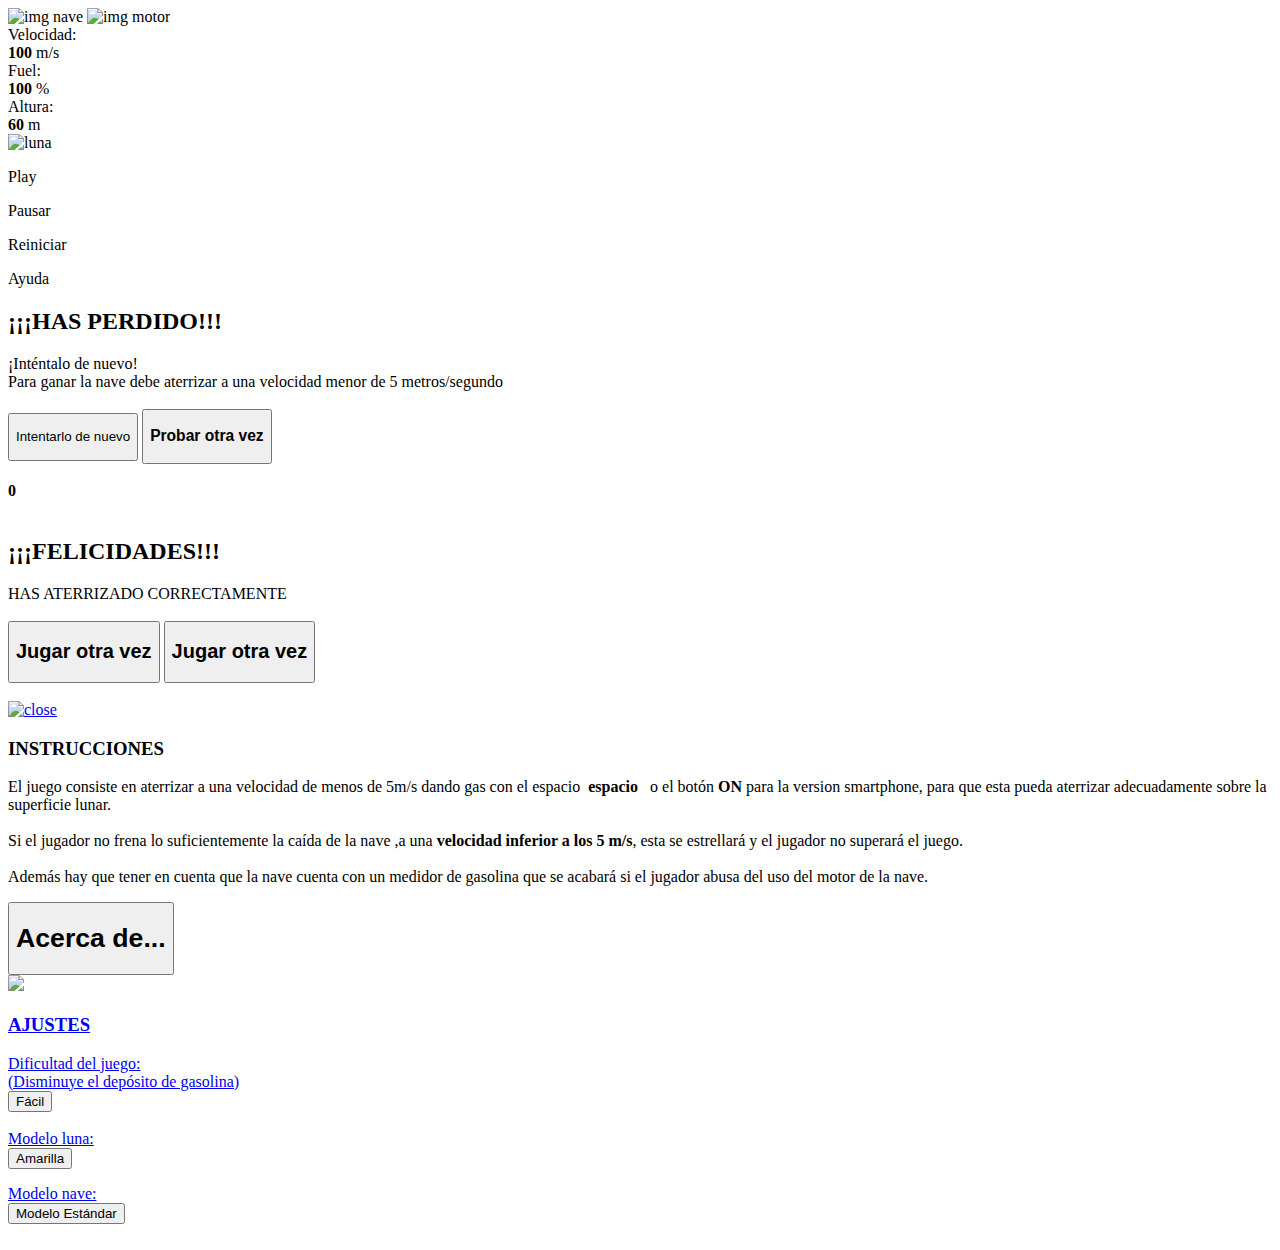
==== index.html @ bb775c2c "Update index.html" ====
<!DOCTYPE html>
<html>
<head>
 <title>Lunar Lander</title>
 <meta charset="UTF-8">
 <meta name="description" content="Minijuego Lunar Lander con html, css, y JavaScript">
 <meta name="viewport" content="width=device-width, initial-scale=1.0">
 <link rel='stylesheet' media='screen and (min-width: 601px)' href='css/desktop.css'>
 <link rel='stylesheet' media='screen and (max-width: 600px)' href='css/smartphone.css'>
 <script src="js/js.js"></script>
 
</head>

<body id="contenedor">

<div id="nave">
	<img id ="imgNave" src="img/nave.png" alt="img nave">
	<img id ="imgMotor" src="img/motor.gif" alt="img motor">
</div>

<div id="izquierda">
	<div id="cpanel">
		<div class="controlesNave">Velocidad:<br><b><span id="velocidad">100</span></b> m/s</div>
		<div class="controlesNave">Fuel:<br><b><span id="fuel">100</span></b> %</div>
		<div class="controlesNave">Altura:<br><b><span id="altura">60</span></b> m</div>
		<div id="botonOn"></div>
	</div>
</div>

<div id="zonaAterrizaje"><img src="img/luna.png" alt="luna" id="luna"></div>

<div id="derechaSmartphone">
		<div id="reanudaSmartphone"><p></p></div>
		<div id="pausaSmartphone"></div>
		<div id="reiniciaSmartphone"><p></p></div>
		<div id="ayudaSmartphone"><p></p></div>
</div>

<div id="derecha">
		<div id="reanudar"><p>Play</p></div>
		<div id="pausa">Pausar</div>
		<div id="reinicia"><p>Reiniciar</p></div>
		<div id="instrucciones"><p>Ayuda</p></div>
</div>

<div id="gameOver">
	<h2>¡¡¡HAS PERDIDO!!!</h2>
	¡Inténtalo de nuevo! <br>
	Para ganar la nave debe aterrizar a una velocidad menor de 5 metros/segundo<br><br>
	<button id="jugarOtraVez"><p>Intentarlo de nuevo</p> </button>
	<button id="jugarOtraVezSmartphone"><h3>Probar otra vez</h3></button>
	<br><br>
	<b><span id="/">0</span></b><br><br>
</div>

<div id="userWin">
	<h2>¡¡¡FELICIDADES!!!</h2>
	HAS ATERRIZADO CORRECTAMENTE <br><br>
	<button id="jugarAgain"> <h2>Jugar otra vez</h2></button>
	<button id="jugarAgainSmartphone"><h2>Jugar otra vez</h2></button><br><br>
</div>

<div id="menuInstrucciones">
	<a href="#" onclick="ocultarInstrucciones();"><img id="close" src="img/close.png" alt="close"></a>
	<h3>INSTRUCCIONES</h3>
	<p>El juego consiste en aterrizar a una velocidad de menos de 5m/s dando gas con el espacio<b>&nbsp;&nbsp;espacio&nbsp;&nbsp;</b> o el botón <b>ON</b> para la version smartphone, para que esta pueda aterrizar adecuadamente sobre la superficie lunar.<br><br>Si el jugador no frena lo suficientemente la caída de la nave ,a una <b>velocidad inferior a los 5 m/s</b>, esta se estrellará y el jugador no superará el juego.<br><br> Además hay que tener en cuenta que la nave cuenta con un medidor de gasolina que se acabará si el jugador abusa del uso del motor de la nave.</p>
	<a href="acerca.html"><button><h1>Acerca de...</h1></button></a>
</div>

<div id="settings">
<a href="#" onclick="ocultarAjustes();"><img id="close" src="img/close.png"</a>
	<h3>AJUSTES</h3>
	<p>Dificultad del juego:<br>
	(Disminuye el depósito de gasolina)<br>
	<button id="dificultad">Fácil</button><br><br>
	Modelo luna:<br>
	<button id="modeloLuna">Amarilla</button>
	</p>
	Modelo nave:<br>
	<button id="modeloNave">Modelo Estándar</button><br><br>

</body>
</html>
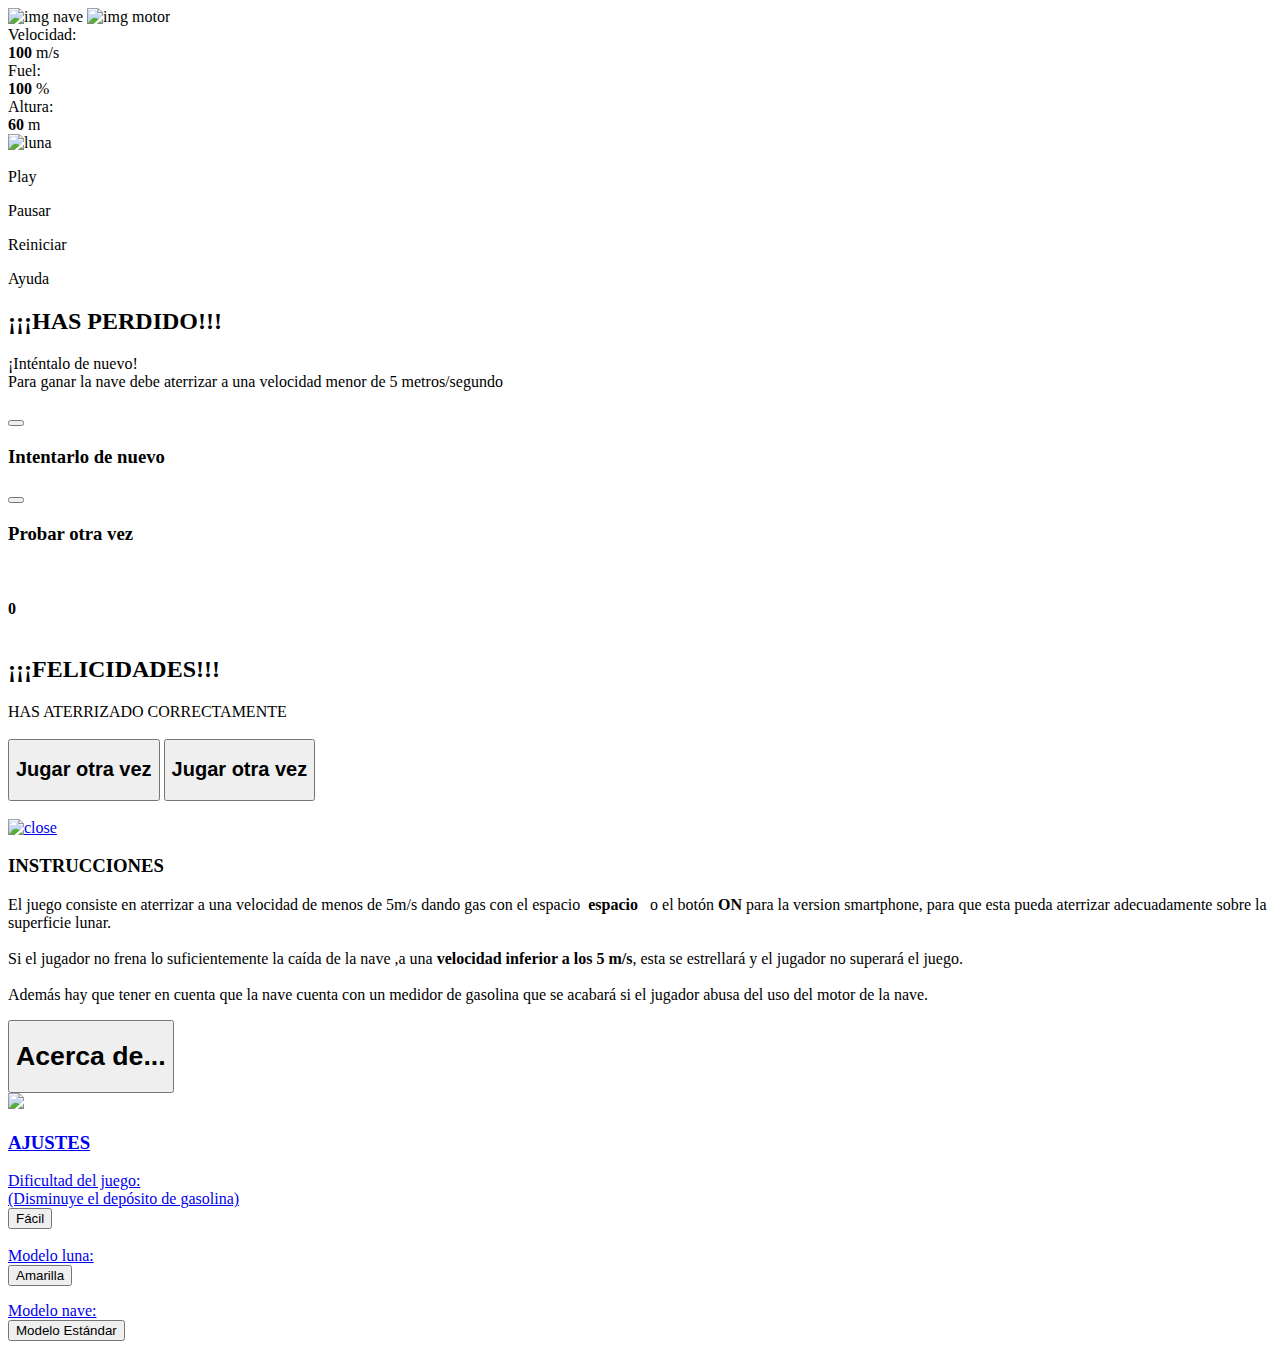
==== commit 459aeb3e: "Update index.html" ====
--- a/index.html
+++ b/index.html
@@ -47,8 +47,8 @@
 	<h2>¡¡¡HAS PERDIDO!!!</h2>
 	¡Inténtalo de nuevo! <br>
 	Para ganar la nave debe aterrizar a una velocidad menor de 5 metros/segundo<br><br>
-	<button id="jugarOtraVez"><p>Intentarlo de nuevo</p> </button>
-	<button id="jugarOtraVezSmartphone"><h3>Probar otra vez</h3></button>
+	<button id="jugarOtraVez"> </button><h3>Intentarlo de nuevo</h3>
+	<button id="jugarOtraVezSmartphone"></button><h3>Probar otra vez</h3>
 	<br><br>
 	<b><span id="/">0</span></b><br><br>
 </div>
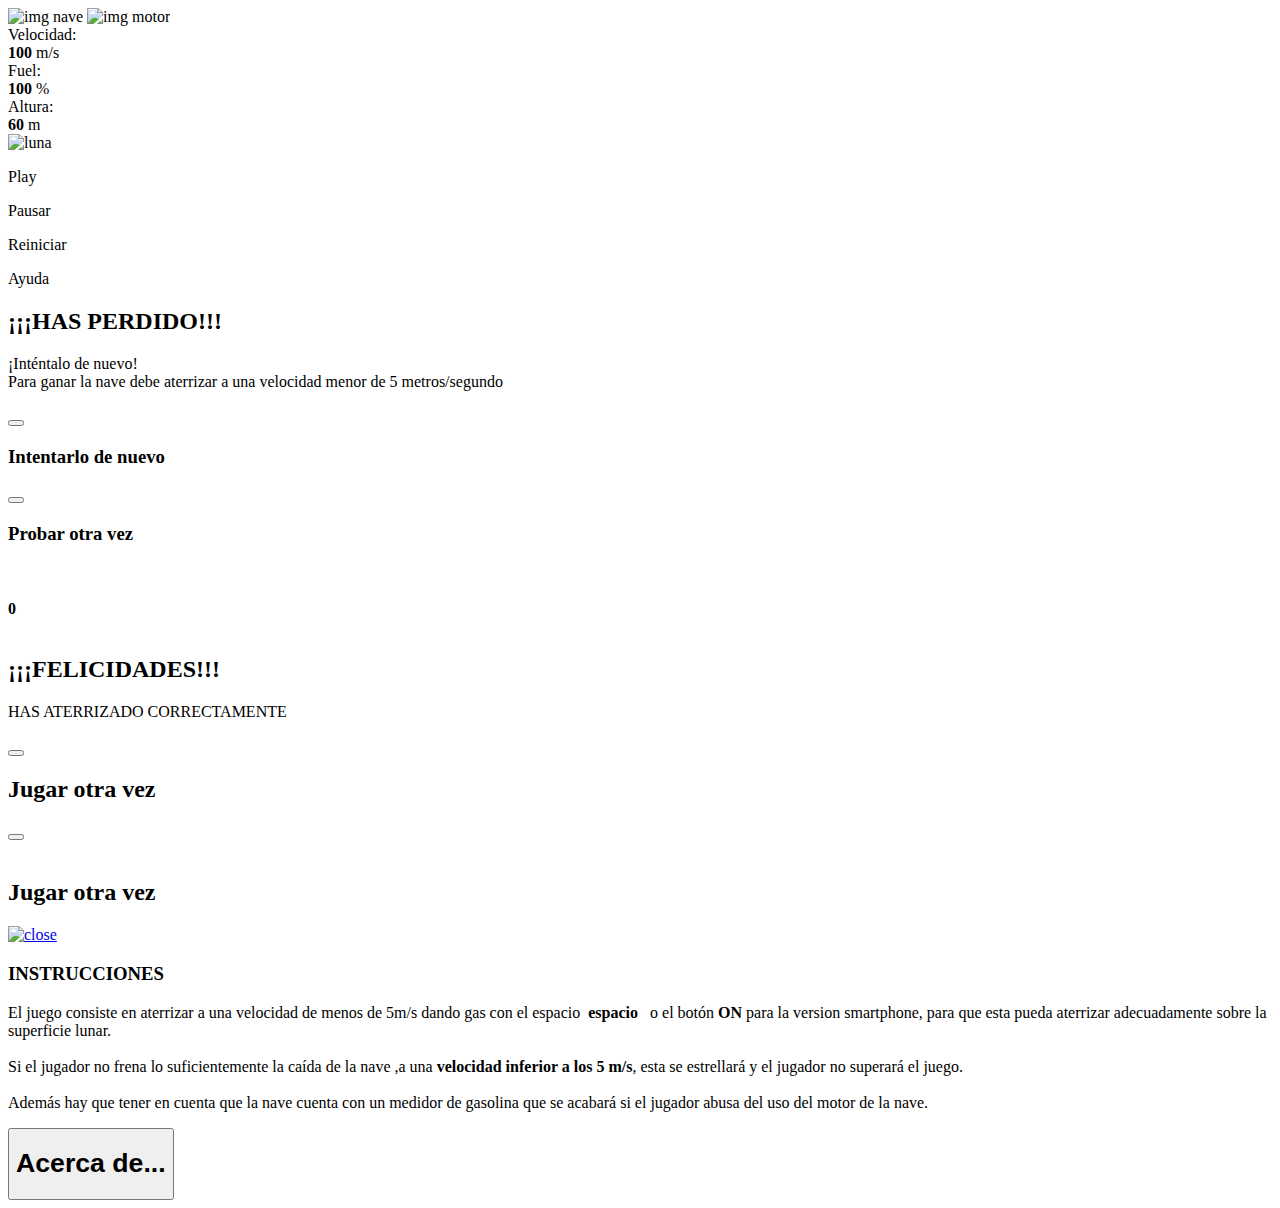
==== commit 1483d0ff: "Update index.html" ====
--- a/index.html
+++ b/index.html
@@ -56,8 +56,8 @@
 <div id="userWin">
 	<h2>¡¡¡FELICIDADES!!!</h2>
 	HAS ATERRIZADO CORRECTAMENTE <br><br>
-	<button id="jugarAgain"> <h2>Jugar otra vez</h2></button>
-	<button id="jugarAgainSmartphone"><h2>Jugar otra vez</h2></button><br><br>
+	<button id="jugarAgain"> </button><h2>Jugar otra vez</h2>
+	<button id="jugarAgainSmartphone"></button><br><br><h2>Jugar otra vez</h2>
 </div>
 
 <div id="menuInstrucciones">
@@ -66,19 +66,6 @@
 	<p>El juego consiste en aterrizar a una velocidad de menos de 5m/s dando gas con el espacio<b>&nbsp;&nbsp;espacio&nbsp;&nbsp;</b> o el botón <b>ON</b> para la version smartphone, para que esta pueda aterrizar adecuadamente sobre la superficie lunar.<br><br>Si el jugador no frena lo suficientemente la caída de la nave ,a una <b>velocidad inferior a los 5 m/s</b>, esta se estrellará y el jugador no superará el juego.<br><br> Además hay que tener en cuenta que la nave cuenta con un medidor de gasolina que se acabará si el jugador abusa del uso del motor de la nave.</p>
 	<a href="acerca.html"><button><h1>Acerca de...</h1></button></a>
 </div>
-
-<div id="settings">
-<a href="#" onclick="ocultarAjustes();"><img id="close" src="img/close.png"</a>
-	<h3>AJUSTES</h3>
-	<p>Dificultad del juego:<br>
-	(Disminuye el depósito de gasolina)<br>
-	<button id="dificultad">Fácil</button><br><br>
-	Modelo luna:<br>
-	<button id="modeloLuna">Amarilla</button>
-	</p>
-	Modelo nave:<br>
-	<button id="modeloNave">Modelo Estándar</button><br><br>
-
 </body>
 </html>
 
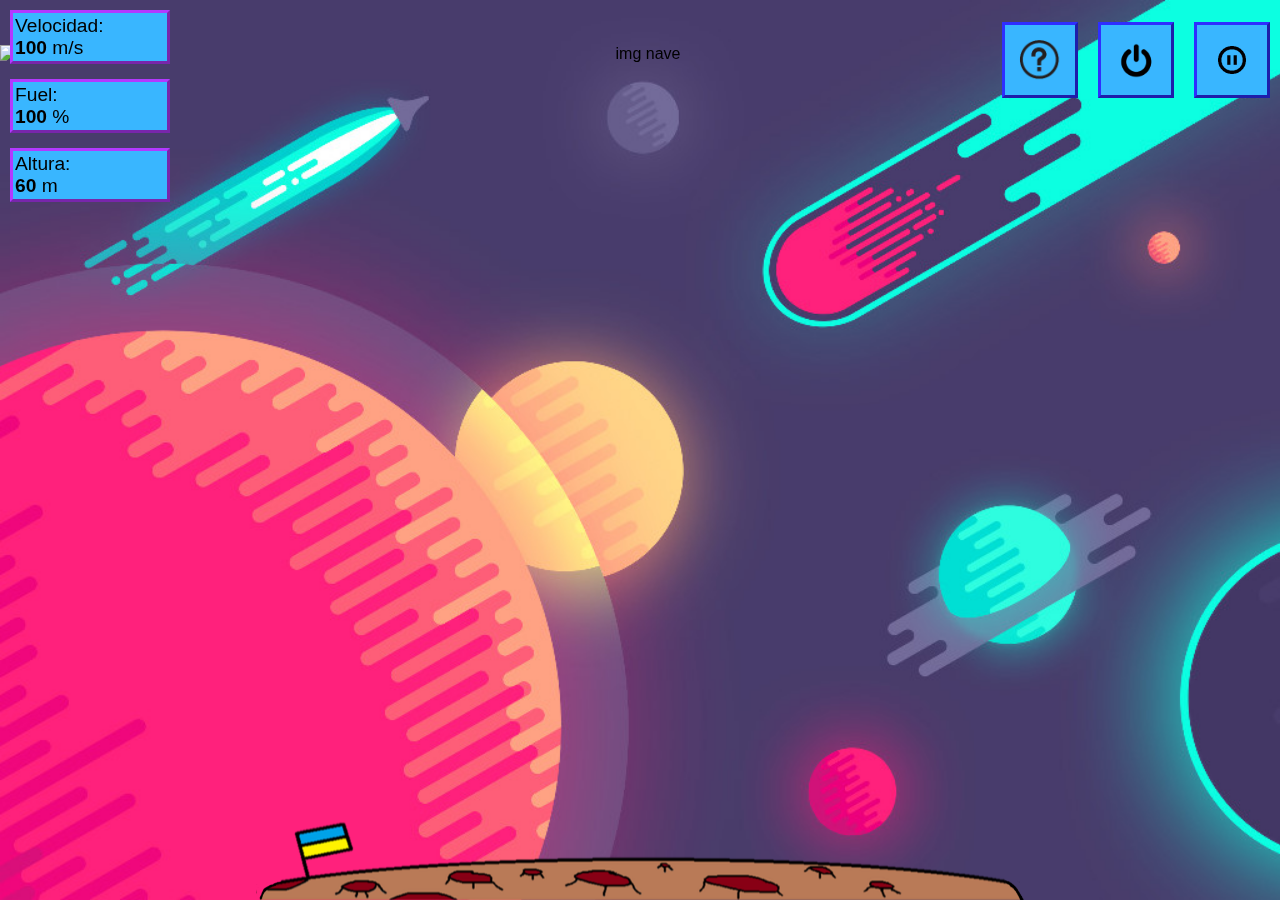
==== commit 5b5f6219: "Update index.html" ====
--- a/index.html
+++ b/index.html
@@ -64,8 +64,7 @@
 	<a href="#" onclick="ocultarInstrucciones();"><img id="close" src="img/close.png" alt="close"></a>
 	<h3>INSTRUCCIONES</h3>
 	<p>El juego consiste en aterrizar a una velocidad de menos de 5m/s dando gas con el espacio<b>&nbsp;&nbsp;espacio&nbsp;&nbsp;</b> o el botón <b>ON</b> para la version smartphone, para que esta pueda aterrizar adecuadamente sobre la superficie lunar.<br><br>Si el jugador no frena lo suficientemente la caída de la nave ,a una <b>velocidad inferior a los 5 m/s</b>, esta se estrellará y el jugador no superará el juego.<br><br> Además hay que tener en cuenta que la nave cuenta con un medidor de gasolina que se acabará si el jugador abusa del uso del motor de la nave.</p>
-	<a href="acerca.html"><button><h1>Acerca de...</h1></button></a>
+	<a href="acerca.html"></a><button>"Acerca de..."</button>
 </div>
 </body>
 </html>
-
--- a/css/desktop.css
+++ b/css/desktop.css
@@ -0,0 +1,243 @@
+#contenedor,html{
+	height:100%;padding:0px;margin:0px;
+	background-image: url("../img/fondo.png");
+	background-size: cover;
+	background-repeat: no-repeat;
+	font-family: Arial;
+}
+#izquierda{
+	display: inline-block; 
+	width: 30%;
+	height: 100%;
+	position: fixed;left: 0px;
+	background-size: 80%;
+	background-repeat: no-repeat;
+	background-position: left bottom;
+}
+.controlesNave{
+	width: auto; height: auto; 
+	max-width: 150px;
+	background-color: #39b6ff;
+	margin: 10px;
+	width: 100%;
+	border-style: outset;
+	border-color: #b339ff;
+	font-size: 120%;
+	padding: 2px;
+	margin-bottom: 15px;
+}
+#botonOn{
+	display: none;
+}
+
+#derechaSmartphone{display: none;}
+
+#derecha{
+	background-repeat: no-repeat;
+	background-position: right; 
+	background-size: 30%;
+	display:block !important;
+	pointer-events: auto;
+	width:35%; height:100%;
+	position: fixed; right: 0px;
+}
+
+#reanudar:active {border-style: inset;}
+#reanudar:hover {background-color: #2e2efe; font-size: 100%;}
+#pausa:active {border-style: inset;}
+#pausa:hover {background-color: #2e2efe; font-size: 100%;}
+#reinicia:active {border-style: inset;}
+#reinicia:hover {background-color: #2e2efe; font-size: 100%;}
+#instrucciones:active {border-style: inset;}
+#instrucciones:hover {background-color: #2e2efe; font-size: 100%;}
+#close:active {border-style: inset;}
+#close:hover {background-color: #2e2efe;}
+
+#reanudar {
+	border-style: outset;
+	border-color: #2e2efe;
+	display: none;
+	float: right;
+	background-color: #39b6ff;
+	margin: 10px;
+	margin-top: 5%;
+	color: black;
+	font-size: 0%;
+	text-align: center;
+	width: 70px;
+	height: 70px;
+	background-image: url("../img/play.png");
+	background-repeat: no-repeat;
+	background-size: 60%;
+	background-position: 50% 50%;
+	pointer-events: auto;
+}
+#reanudar p {
+	margin-top: 0px;
+}
+
+#pausa {
+	border-style: outset;
+	border-color: #2e2efe;
+	display: inline-block;
+	float: right;
+	background-color: #39b6ff;
+	margin: 10px;
+	margin-top: 5%;
+	color: black;
+	text-align: center;
+	font-size: 0%;
+	width: 70px;
+	height: 70px;
+	background-image: url("../img/pausa.png");
+	background-repeat: no-repeat;
+	background-size: 40%;
+	background-position: 50% 50%;
+}
+#reinicia {
+	border-style: outset;
+	border-color: #2e2efe;
+	display: inline-block;
+	width: 70px; height: 70px;
+	float: right;
+	font-size: 0%;
+	color: black;
+	text-align: center;
+	vertical-align: text-top;
+	background-color: #39b6ff;
+	margin: 10px;
+	margin-top: 5%;
+	background-image: url("../img/reinicia.png");
+	background-repeat: no-repeat;
+	background-size: 50%;
+	background-position: 50% 50%;
+}
+#reinicia p {
+	margin-top: 0px;
+}
+#instrucciones {
+	border-style: outset;
+	border-color: #2e2efe;
+	display: inline-block;
+	float: right;
+	background-color: #39b6ff;
+	margin: 10px;
+	margin-top: 5%;
+	width: 70px;
+	height: 70px;
+	color: black;
+	text-align: center;
+	font-size: 0%;
+	background-image: url("../img/ayuda.png");
+	background-repeat: no-repeat;
+	background-size: 60%;
+	background-position: 50% 50%;
+}
+#instrucciones p {
+	margin-top: 0px;
+}
+
+
+#derechaSmartphone {display: none;}
+
+#settings{
+	display: none;
+	background-image: url("../img/fondo_instrucciones.jpg");
+	text-align: center;
+	border-style: outset;
+	position: absolute;
+	width: 80%;
+	left: 10%;
+	top: 10%;
+}
+#dificultad {
+	padding: 10px;
+	font-size: 120%;
+}
+#modeloLuna {
+	padding: 10px;
+	font-size: 120%;
+}
+#modeloNave {
+	padding: 10px;
+	font-size: 120%;
+}
+
+#menuInstrucciones {
+	margin: 5%;
+	background-image: url("../img/fondo_instrucciones.jpg");
+	text-align: center;
+	border-style: outset;
+	position: absolute;
+	display: none;
+}
+#menuInstrucciones b {
+	background-color: #39b6ff;
+	border-style: outset;
+}
+#close {
+	background-color:#39b6ff;
+	border-style: solid;
+	border-color: #2e2efe;
+	width: 15%;
+	max-width: 50px;
+	position: absolute;
+	top: 2px;
+	right: 2px;
+}
+
+#zonaAterrizaje{
+	height:15%;
+	width:60%;
+	position:fixed;
+	bottom:0px;
+	left:20%;
+}
+#luna {
+	height: 100%; 
+	width: 100%;
+}
+
+
+#nave{
+	text-align:center;
+	position:fixed;
+	top:5%;
+	width:100%;
+	height:15%;
+}
+#imgNave{
+	height:100%;
+	display: block;
+	margin: auto;
+}
+#imgMotor{
+	height: 40%;
+	display: none;
+	margin: auto;
+}
+
+#gameOver{
+	background-image: url("../img/fondo_instrucciones.jpg");
+	text-align: center;
+	border-style: outset;
+	position: absolute;
+	display: none;
+	width: 80%;
+	left: 10%;
+	top: 10%;
+}
+
+#userWin{
+	background-image: url("../img/fondo_instrucciones.jpg");
+	text-align: center;
+	border-style: outset;
+	position: absolute;
+	display: none;
+	width: 80%;
+	left: 10%;
+	top: 10%;
+}
+#jugarOtraVezSmartphone{display: none;}
+#jugarAgainSmartphone{display: none;}
+
--- a/css/smartphone.css
+++ b/css/smartphone.css
@@ -0,0 +1,259 @@
+#contenedor,html{
+	height:100%;padding:0px;margin:0px;
+	background-image: url("../img/fondo.png");
+	background-size: cover;
+	font-family: Arial;
+}
+
+#izquierda{
+	display: inline-block; 
+	width: 25%;
+	height: 100%;
+	position: fixed;left: 0px;
+	background-size: 100%;
+	background-repeat: no-repeat;
+	background-position: bottom left;
+	pointer-events: auto;
+}
+.controlesNave{
+	width: auto; height: auto; 
+	max-width: 90px;
+	background-color: #39b6ff;
+	margin: 10px;
+	width: 100%;
+	border-style: outset;
+	border-color: #2e2efe;
+	font-size: 100%;
+	padding: 2px;
+	margin-bottom: 15px;
+}
+
+#botonOn{
+	display: none;
+	border-style: outset;
+	border-color: #2e2efe;
+	background-color: #39b6ff;
+	margin: 10px;
+	margin-top: 5%;
+	color: black;
+	width: 70px;
+	height: 70px;
+	background-image: url("../img/propulsor.png");
+	background-repeat: no-repeat;
+	background-size: 80%;
+	background-position: 50% 50%;
+	text-align: center;
+}
+#botonOn:active {border-style: inset; background-color: #2e2efe;}
+
+#derecha{display: none;}
+#derechaSmartphone{
+	background-repeat: no-repeat;
+	background-position: right; 
+	background-size: 60%;
+	display:block !important;
+	pointer-events: auto;
+	width:35%;height:100%;
+	position: fixed; right: 0px;
+}
+
+#reanudaSmartphone:active {border-style: inset;background-color: #2e2efe;}
+#reanudaSmartphone:hover {background-color: #2e2efe;} 
+#pausaSmartphone:active {border-style: inset;background-color: #2e2efe;font-size: 100%;}
+#pausaSmartphone:hover {background-color: #2e2efe;} 
+#reiniciaSmartphone:active {border-style: inset;background-color: #2e2efe;}
+#reiniciaSmartphone:hover {background-color: #2e2efe;} 
+#ayudaSmartphone:active {border-style: inset;background-color: #2e2efe;}
+#ayudaSmartphone:hover {background-color: #2e2efe;} 
+#botonAjustesSmartphone:active {border-style: inset;background-color: #2e2efe;}
+#botonAjustesSmartphone:hover {background-color: #2e2efe;}
+#close:active {border-style: inset;background-color: #2e2efe;}
+#close:hover {background-color: #2e2efe;} 
+#pausaSmartphone:hover {background-color: #2e2efe;font-size: 100%;}
+
+#reanudaSmartphone {
+	border-style: outset;
+	border-color: #2e2efe;
+	display: none;
+	background-color: #39b6ff;
+	color: black;
+	margin: 5%;
+	margin-bottom: 2px;
+	text-align: center; 
+	font-size: 130%;
+	width: 90%;
+	height: 70px;
+	background-image: url("../img/play.png");
+	background-repeat: no-repeat;
+	background-size: 70px;
+	background-position: 0% 50%;
+	pointer-events: auto;
+}
+#pausaSmartphone {
+	border-style: outset;
+	border-color: #2e2efe;
+	display: inline-block;
+	float: right;
+	background-color: #39b6ff;
+	margin: 10px;
+	color: black;
+	text-align: center;
+	font-size: 0%;
+	width: 70px;
+	height: 70px;
+	background-image: url("../img/instrucciones.png");
+	background-repeat: no-repeat;
+	background-size: 40%;
+	background-position: 50% 50%;
+}
+#reiniciaSmartphone {
+	border-style: outset;
+	border-color: #2e2efe;
+	display: none;
+	background-color: #39b6ff;
+	color: black;
+	margin: 5%;
+	margin-bottom: 2px;
+	text-align: center; 
+	font-size: 130%;
+	width: 90%;
+	height: 70px;
+	background-image: url("../img/reinicia.png");
+	background-repeat: no-repeat;
+	background-size: 40px;
+	background-position: 7px 50%;
+	pointer-events: auto;
+}
+#ayudaSmartphone {
+	border-style: outset;
+	border-color: #2e2efe;
+	display: none;
+	background-color: #39b6ff;
+	color: black;
+	margin: 5%;
+	margin-bottom: 2px;
+	text-align: center; 
+	font-size: 130%;
+	width: 90%;
+	height: 70px;
+	background-image: url("../img/ayuda.png");
+	background-repeat: no-repeat;
+	background-size: 40px;
+	background-position: 7px 50%;
+	pointer-events: auto;
+}
+#botonAjustesSmartphone{
+	border-style: outset;
+	border-color: #2e2efe;
+	display: none;
+	background-color: #39b6ff;
+	color: black;
+	margin: 5%;
+	margin-bottom: 2px;
+	text-align: center; 
+	font-size: 130%;
+	width: 90%;
+	height: 70px;
+	background-image: url("../img/settings.png");
+	background-repeat: no-repeat;
+	background-size: 40px;
+	background-position: 7px 50%;
+	pointer-events: auto;
+}
+
+#settings{
+	display: none;
+	background-image: url("../img/fondo_instrucciones.jpg");
+	text-align: center;
+	position: absolute;
+	width: 100%;
+	height: 100%;
+}
+#dificultad {
+	padding: 10px;
+	font-size: 120%;
+}
+#modeloLuna {
+	padding: 10px;
+	font-size: 120%;
+}
+#modeloNave {
+	padding: 10px;
+	font-size: 120%;
+}
+
+#menuInstrucciones {
+	background-image: url("../img/fondo_instrucciones.jpg");
+	text-align: center;
+	position: absolute;
+	width: 100%;
+	height: 100%;
+	display: none;
+}
+#menuInstrucciones b {
+	background-color: #39b6ff;
+	border-style: outset;
+}
+#close {
+	background-color:#39b6ff;
+	border-style: solid;
+	border-color: #2e2efe;
+	width: 40px;
+	max-width: 50px;
+	position: absolute;
+	top: 2px;
+	right: 2px;
+}
+
+#zonaAterrizaje{
+	height:15%;
+	width:100%;
+	position:fixed;
+	bottom:0px;
+	left:0%;
+}
+#luna {
+	height: 100%; 
+	width: 100%;
+}
+
+#nave{
+	text-align:center;
+	position:fixed;
+	top:5%;
+	width:100%;
+	height:15%;
+}
+#imgNave{
+	height:100%;
+	display: block;
+	margin: auto;
+}
+#imgMotor{
+	height: 40%;
+	display: none;
+	margin: auto;
+}
+
+#gameOver{
+	background-image: url("../img/fondo_instrucciones.jpg");
+	text-align: center;
+	border-style: outset;
+	position: absolute;
+	display: none;
+	width: 80%;
+	left: 10%;
+	top: 10%;
+}
+#jugarOtraVez{display: none;}
+#jugarAgain{display: none;}
+#userWin{
+	background-image: url("../img/fondo_instrucciones.jpg");
+	text-align: center;
+	border-style: outset;
+	position: absolute;
+	display: none;
+	width: 80%;
+	left: 10%;
+	top: 10%;
+}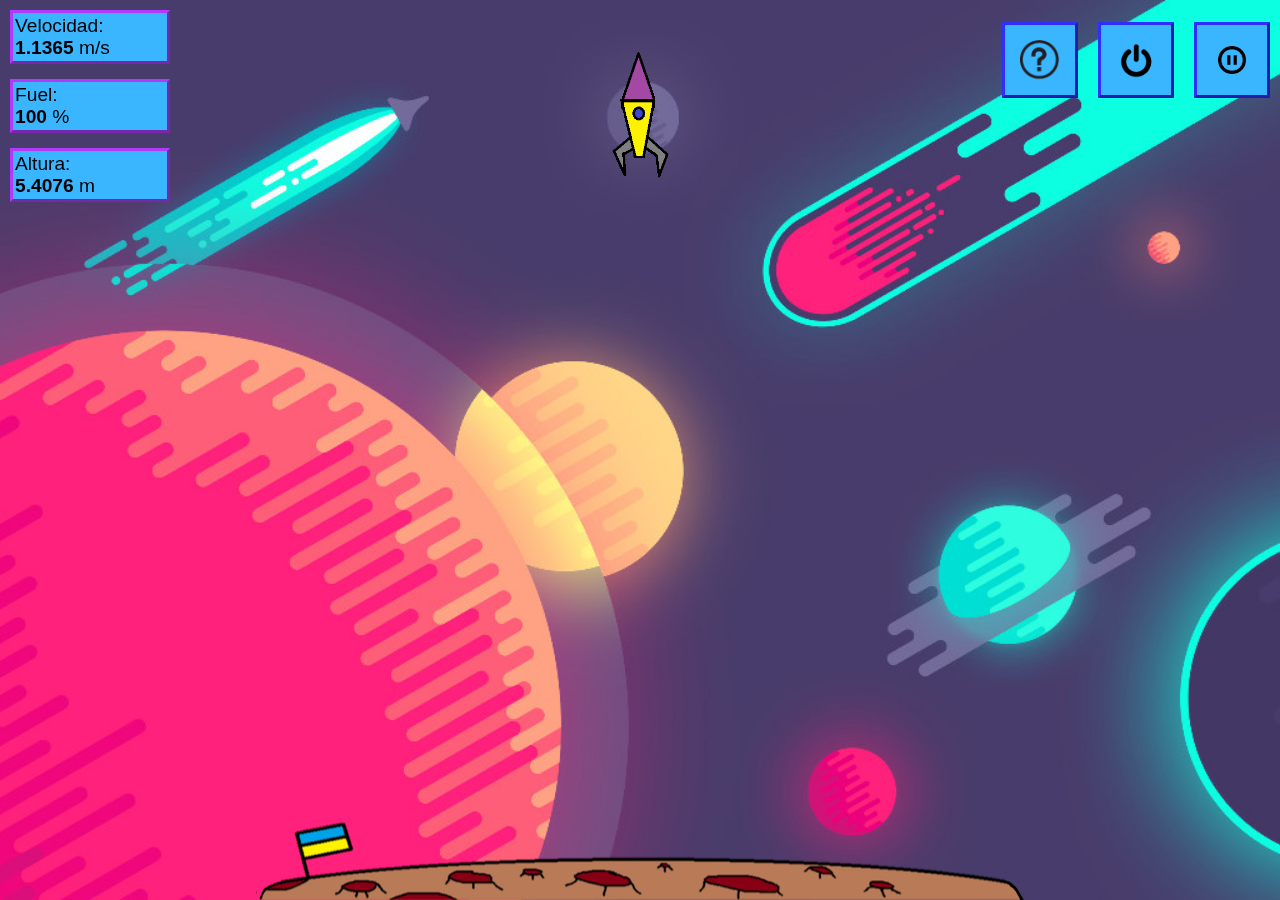
==== commit 4338b8c3: "Update index.html" ====
--- a/index.html
+++ b/index.html
@@ -66,5 +66,18 @@
 	<p>El juego consiste en aterrizar a una velocidad de menos de 5m/s dando gas con el espacio<b>&nbsp;&nbsp;espacio&nbsp;&nbsp;</b> o el botón <b>ON</b> para la version smartphone, para que esta pueda aterrizar adecuadamente sobre la superficie lunar.<br><br>Si el jugador no frena lo suficientemente la caída de la nave ,a una <b>velocidad inferior a los 5 m/s</b>, esta se estrellará y el jugador no superará el juego.<br><br> Además hay que tener en cuenta que la nave cuenta con un medidor de gasolina que se acabará si el jugador abusa del uso del motor de la nave.</p>
 	<a href="acerca.html"></a><button>"Acerca de..."</button>
 </div>
+	
+<div id="settings">
+	<a href="#" onclick="ocultarAjustes();"><img id="close" src="img/close.png" alt="close"></a>
+	<h3>AJUSTES</h3>
+	<p>Dificultad del juego:<br>
+	(Disminuye el depósito de gasolina)<br>
+	<button id="dificultad">Fácil</button><br><br>
+	Modelo luna:<br>
+	<button id="modeloLuna">Amarilla</button>
+	</p>
+	Modelo nave:<br>
+	<button id="modeloNave">Modelo Estándar</button><br><br>	
+</div>
 </body>
 </html>
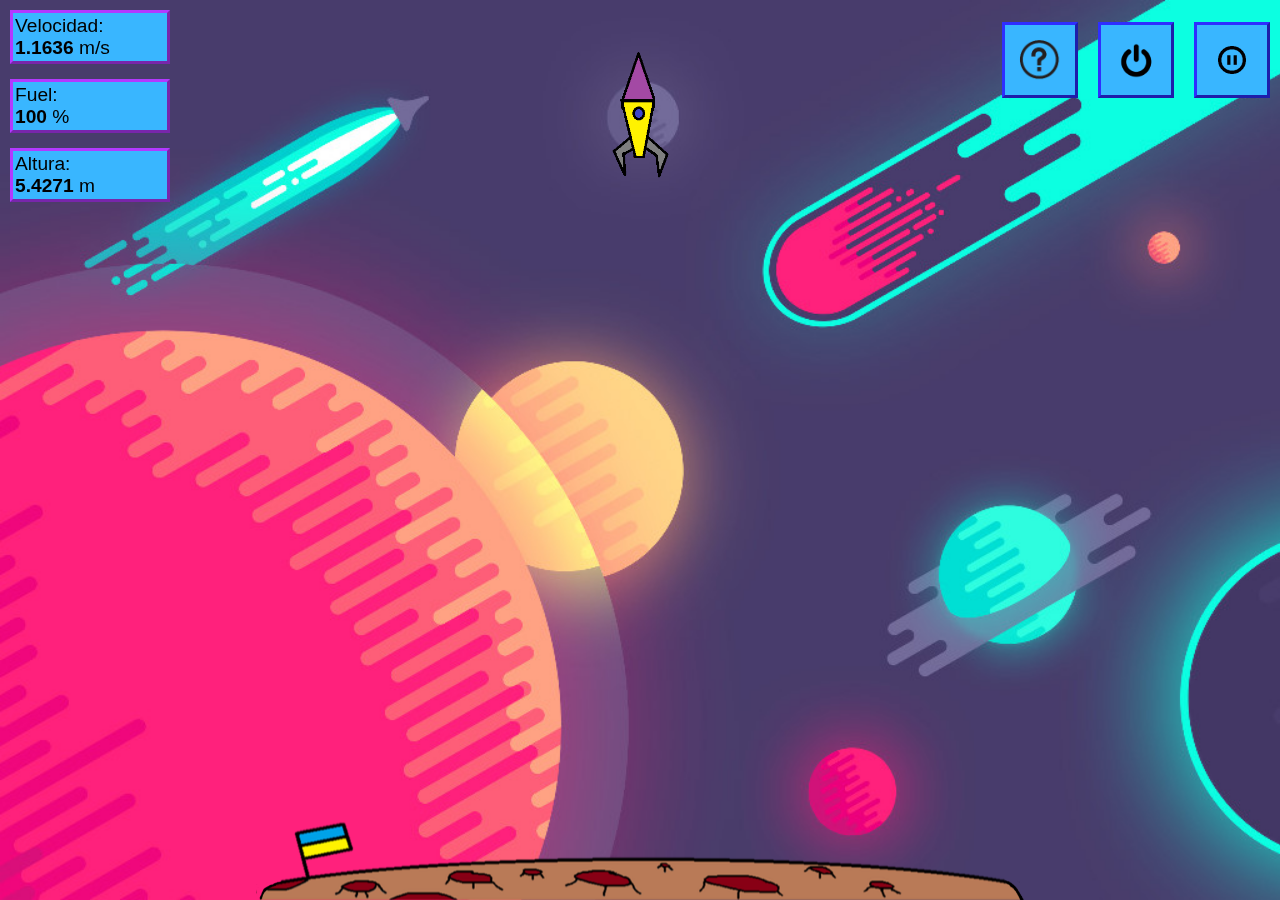
==== commit c5f3e1dd: "Update index.html" ====
--- a/index.html
+++ b/index.html
@@ -1,83 +1 @@
-<!DOCTYPE html>
-<html>
-<head>
- <title>Lunar Lander</title>
- <meta charset="UTF-8">
- <meta name="description" content="Minijuego Lunar Lander con html, css, y JavaScript">
- <meta name="viewport" content="width=device-width, initial-scale=1.0">
- <link rel='stylesheet' media='screen and (min-width: 601px)' href='css/desktop.css'>
- <link rel='stylesheet' media='screen and (max-width: 600px)' href='css/smartphone.css'>
- <script src="js/js.js"></script>
- 
-</head>
-
-<body id="contenedor">
-
-<div id="nave">
-	<img id ="imgNave" src="img/nave.png" alt="img nave">
-	<img id ="imgMotor" src="img/motor.gif" alt="img motor">
-</div>
-
-<div id="izquierda">
-	<div id="cpanel">
-		<div class="controlesNave">Velocidad:<br><b><span id="velocidad">100</span></b> m/s</div>
-		<div class="controlesNave">Fuel:<br><b><span id="fuel">100</span></b> %</div>
-		<div class="controlesNave">Altura:<br><b><span id="altura">60</span></b> m</div>
-		<div id="botonOn"></div>
-	</div>
-</div>
-
-<div id="zonaAterrizaje"><img src="img/luna.png" alt="luna" id="luna"></div>
-
-<div id="derechaSmartphone">
-		<div id="reanudaSmartphone"><p></p></div>
-		<div id="pausaSmartphone"></div>
-		<div id="reiniciaSmartphone"><p></p></div>
-		<div id="ayudaSmartphone"><p></p></div>
-</div>
-
-<div id="derecha">
-		<div id="reanudar"><p>Play</p></div>
-		<div id="pausa">Pausar</div>
-		<div id="reinicia"><p>Reiniciar</p></div>
-		<div id="instrucciones"><p>Ayuda</p></div>
-</div>
-
-<div id="gameOver">
-	<h2>¡¡¡HAS PERDIDO!!!</h2>
-	¡Inténtalo de nuevo! <br>
-	Para ganar la nave debe aterrizar a una velocidad menor de 5 metros/segundo<br><br>
-	<button id="jugarOtraVez"> </button><h3>Intentarlo de nuevo</h3>
-	<button id="jugarOtraVezSmartphone"></button><h3>Probar otra vez</h3>
-	<br><br>
-	<b><span id="/">0</span></b><br><br>
-</div>
-
-<div id="userWin">
-	<h2>¡¡¡FELICIDADES!!!</h2>
-	HAS ATERRIZADO CORRECTAMENTE <br><br>
-	<button id="jugarAgain"> </button><h2>Jugar otra vez</h2>
-	<button id="jugarAgainSmartphone"></button><br><br><h2>Jugar otra vez</h2>
-</div>
-
-<div id="menuInstrucciones">
-	<a href="#" onclick="ocultarInstrucciones();"><img id="close" src="img/close.png" alt="close"></a>
-	<h3>INSTRUCCIONES</h3>
-	<p>El juego consiste en aterrizar a una velocidad de menos de 5m/s dando gas con el espacio<b>&nbsp;&nbsp;espacio&nbsp;&nbsp;</b> o el botón <b>ON</b> para la version smartphone, para que esta pueda aterrizar adecuadamente sobre la superficie lunar.<br><br>Si el jugador no frena lo suficientemente la caída de la nave ,a una <b>velocidad inferior a los 5 m/s</b>, esta se estrellará y el jugador no superará el juego.<br><br> Además hay que tener en cuenta que la nave cuenta con un medidor de gasolina que se acabará si el jugador abusa del uso del motor de la nave.</p>
-	<a href="acerca.html"></a><button>"Acerca de..."</button>
-</div>
-	
-<div id="settings">
-	<a href="#" onclick="ocultarAjustes();"><img id="close" src="img/close.png" alt="close"></a>
-	<h3>AJUSTES</h3>
-	<p>Dificultad del juego:<br>
-	(Disminuye el depósito de gasolina)<br>
-	<button id="dificultad">Fácil</button><br><br>
-	Modelo luna:<br>
-	<button id="modeloLuna">Amarilla</button>
-	</p>
-	Modelo nave:<br>
-	<button id="modeloNave">Modelo Estándar</button><br><br>	
-</div>
-</body>
-</html>
+<!DOCTYPE html><html><head> <title>Lunar Lander</title> <meta charset="UTF-8"> <meta name="description" content="Minijuego Lunar Lander con html, css, y JavaScript"> <meta name="viewport" content="width=device-width, initial-scale=1.0"> <link rel='stylesheet' media='screen and (min-width: 601px)' href='css/desktop.css'> <link rel='stylesheet' media='screen and (max-width: 600px)' href='css/smartphone.css'> <script src="js/js.js"></script> </head><body id="contenedor"><div id="nave"><img id="imgNave" src="img/nave.png" alt="img nave"><img id="imgMotor" src="img/motor.gif" alt="img motor"></div><div id="izquierda"><div id="cpanel"><div class="controlesNave">Velocidad:<br><b><span id="velocidad">100</span></b> m/s</div><div class="controlesNave">Fuel:<br><b><span id="fuel">100</span></b> %</div><div class="controlesNave">Altura:<br><b><span id="altura">60</span></b> m</div><div id="botonOn"></div></div></div><div id="zonaAterrizaje"><img src="img/luna.png" alt="luna" id="luna"></div><div id="derechaSmartphone"><div id="reanudaSmartphone"><p></p></div><div id="pausaSmartphone"></div><div id="reiniciaSmartphone"><p></p></div><div id="ayudaSmartphone"><p></p></div></div><div id="derecha"><div id="reanudar"><p>Play</p></div><div id="pausa">Pausar</div><div id="reinicia"><p>Reiniciar</p></div><div id="instrucciones"><p>Ayuda</p></div></div><div id="gameOver"><h2>¡¡¡HAS PERDIDO!!!</h2>¡Inténtalo de nuevo! <br>Para ganar la nave debe aterrizar a una velocidad menor de 5 metros/segundo<br><br><button id="jugarOtraVez"> </button><h3>Intentarlo de nuevo</h3><button id="jugarOtraVezSmartphone"></button><h3>Probar otra vez</h3><br><br><b><span id="/">0</span></b><br><br></div><div id="userWin"><h2>¡¡¡FELICIDADES!!!</h2>HAS ATERRIZADO CORRECTAMENTE <br><br><button id="jugarAgain"> </button><h2>Jugar otra vez</h2><button id="jugarAgainSmartphone"></button><br><br><h2>Jugar otra vez</h2></div><div id="menuInstrucciones"><a href="#" onclick="ocultarInstrucciones();"><img id="close" src="img/close.png" alt="close"></a><h3>INSTRUCCIONES</h3><p>El juego consiste en aterrizar a una velocidad de menos de 5m/s dando gas con el espacio<b>&nbsp;&nbsp;espacio&nbsp;&nbsp;</b> o el botón <b>ON</b> para la version smartphone, para que esta pueda aterrizar adecuadamente sobre la superficie lunar.<br><br>Si el jugador no frena lo suficientemente la caída de la nave ,a una <b>velocidad inferior a los 5 m/s</b>, esta se estrellará y el jugador no superará el juego.<br><br>Además hay que tener en cuenta que la nave cuenta con un medidor de gasolina que se acabará si el jugador abusa del uso del motor de la nave.</p><a href="acerca.html"></a><button>"Acerca de..."</button></div><div id="settings"><a href="#" onclick="ocultarAjustes();"><img id="closes" src="img/close.png" alt="close"></a><h3>AJUSTES</h3><p>Dificultad del juego:<br>(Disminuye el depósito de gasolina)<br><button id="dificultad">Fácil</button><br><br>Modelo luna:<br><button id="modeloLuna">Amarilla</button></p>Modelo nave:<br><button id="modeloNave">Modelo Estándar</button><br><br></div></body></html>
